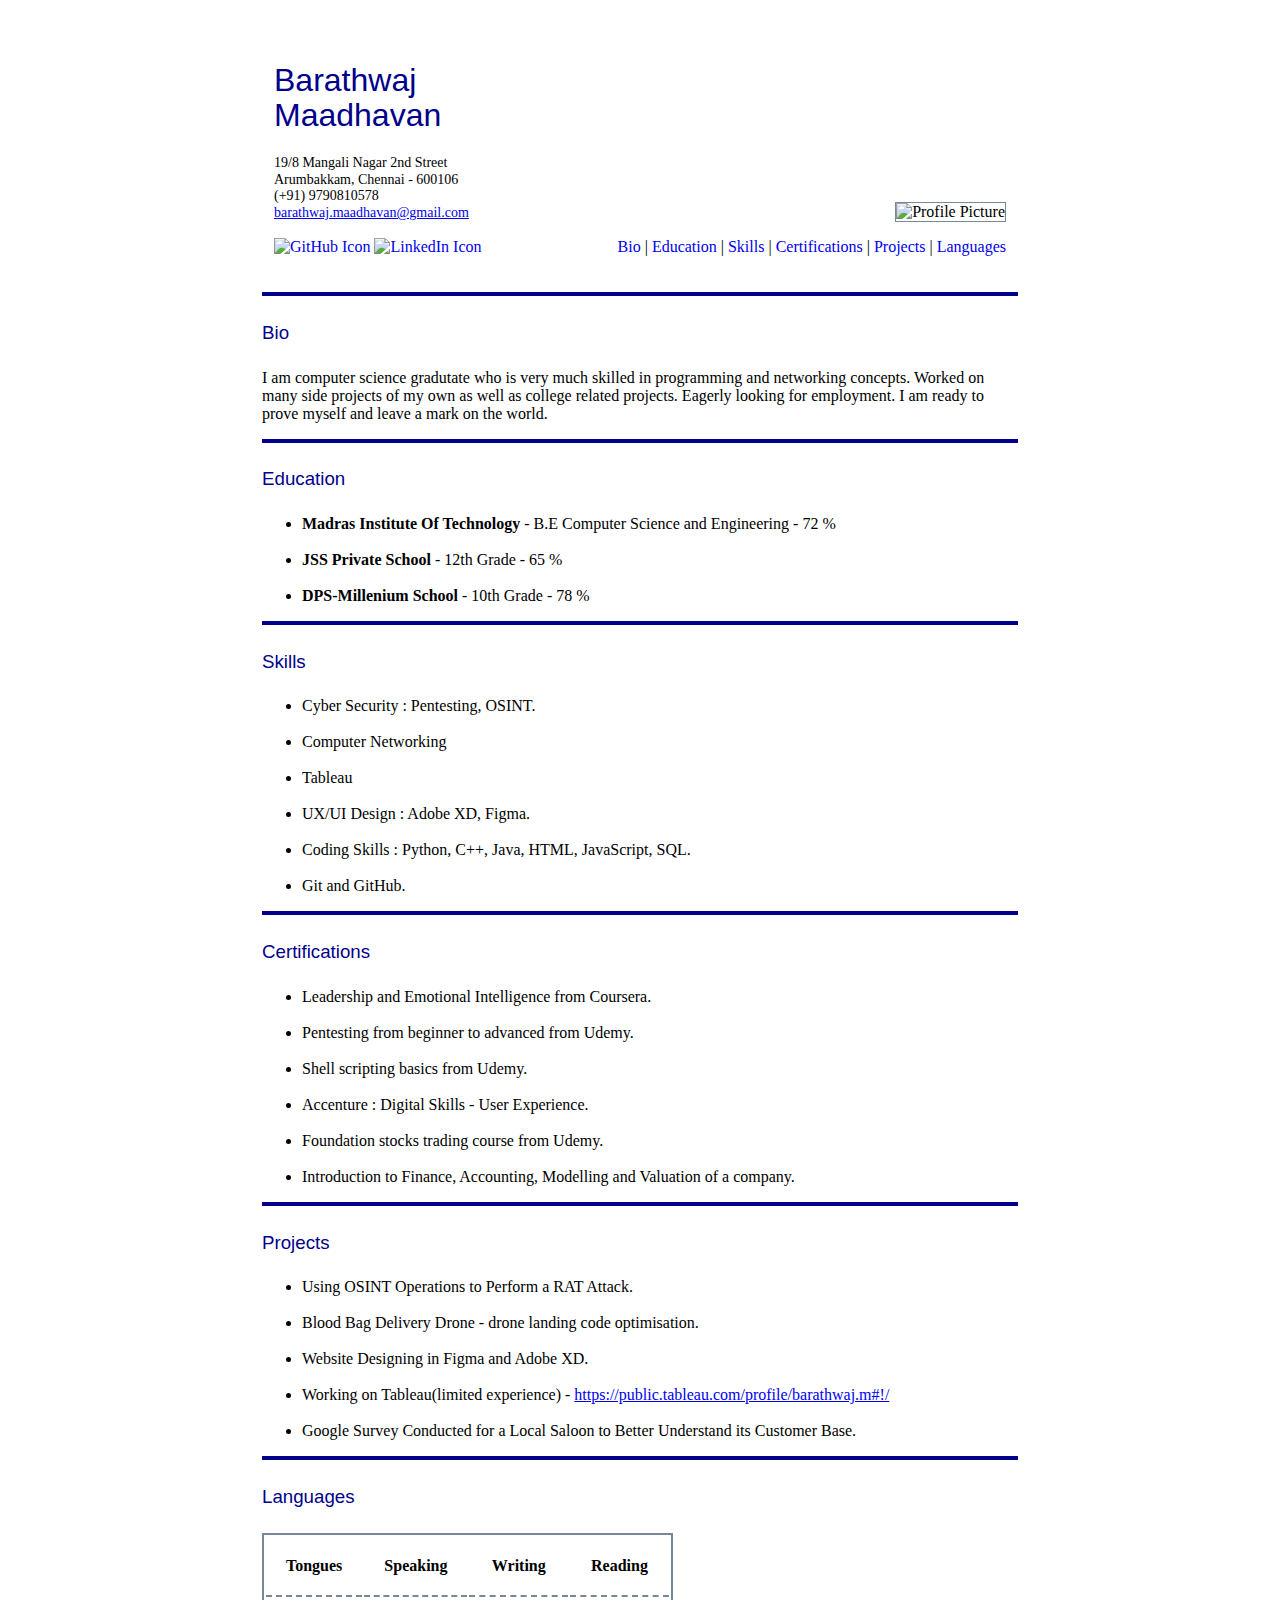
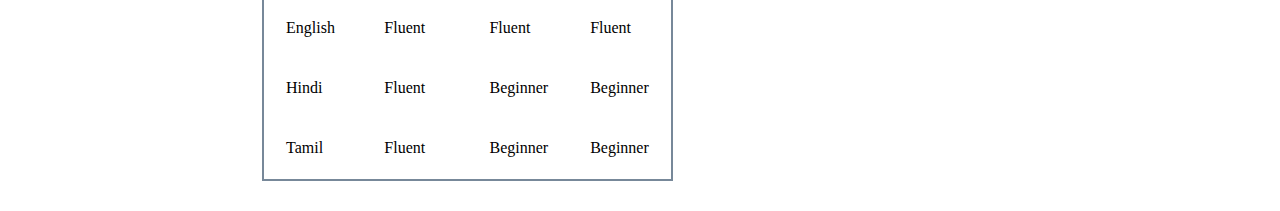
==== index.html @ 5ad3a9b0 "testing link for image" ====
<!DOCTYPE html>
<html lang="en">

<head>
  <meta charset="UTF-8" />
  <meta name="viewport" content="width=device-width, initial-scale=1.0" />
  <title>Resumé</title>
  <link rel="stylesheet" href="style.css">
  <link rel="shortcut icon" href="https://github.com/BossWaj/resume/blob/master/Images/favicon.ico" type="image/x-icon">
</head>

<body>
  <table width="800" border="0" align="center" cellpadding="20">
    <tbody>
      <tr>
        <td>
          <table width="100%" align="center" cellpadding="10" border="0">
            <tbody>
              <tr>
                <td width="35%" valign="top" align="left">
                  <h1>Barathwaj Maadhavan</h1>
                  <p id="address" style="font-size: 14px; line-height: 120%;">
                    19/8 Mangali Nagar 2nd Street
                    <br>
                    Arumbakkam, Chennai - 600106
                    <br>
                    (+91) 9790810578
                    <br>
                    <a id="email" href="mailto:barathwaj.maadhavan@gmail.com">barathwaj.maadhavan@gmail.com</a> 
                  </p>
                  <p id="icons">
                    <a href="https://github.com/BossWaj">
                      <img src="https://github.com/BossWaj/resume/blob/master/Images/GitHubIcon.png?raw=true" height="32px" alt="GitHub Icon">
                    </a>
                    <a href="https://www.linkedin.com/in/barathwaj-m/">
                      <img src="https://github.com/BossWaj/resume/blob/master/Images/LinkenInIcon.png" height="32px" alt="LinkedIn Icon">
                    </a>
                  </p>
                </td>
                <td width="65%" valign="bottom" align="right">
                  <img id="DP" src="https://github.com/BossWaj/resume/blob/master/Images/MugShot.JPG" height="180px" alt="Profile Picture">
                  <p>
                    <a href="index.html#bio">Bio</a>
                    |
                    <a href="index.html#education">Education</a>
                    |
                    <a href="index.html#skills">Skills</a>
                    |
                    <a href="index.html#certifications">Certifications</a>
                    |
                    <a href="index.html#projects">Projects</a>
                    |
                    <a href="index.html#languages">Languages</a>
                  </p>
                </td>
              </tr>
            </tbody>
          </table>
          <hr id="twolinegap">
          <h3 id="bio">Bio</h3>
          <p>
            I am computer science gradutate who is very much skilled in programming and networking concepts. Worked on many side projects of my own as well as college related projects.
            Eagerly looking for employment. I am ready to prove myself and leave a mark on the world.    
          </p>
          <hr id="twolinegap">
          <h3 id="education">Education</h3>
          <p></p>
          <ul>
            <li>
              <strong>Madras Institute Of Technology</strong> - B.E Computer Science
              and Engineering - 72 %
            </li>
            <br />
            <li><strong>JSS Private School</strong> - 12th Grade - 65 %</li>
            <br />
            <li><strong>DPS-Millenium School</strong> - 10th Grade - 78 %</li>
          </ul>
          <p></p>
          <hr id="twolinegap">
          <h3 id="skills">Skills</h3>
          <p></p>
          <ul>
            <li>Cyber Security : Pentesting, OSINT.</li>
            <br>
            <li>Computer Networking</li>
            <br>
            <li>Tableau</li>
            <br>
            <li>UX/UI Design : Adobe XD, Figma.</li>
            <br>
            <li>Coding Skills : Python, C++, Java, HTML, JavaScript, SQL.</li>
            <br>
            <li>Git and GitHub.</li>
          </ul>
          <p></p>
          <hr id="twolinegap">
          <h3 id="certifications">Certifications</h3>
          <ul>
            <li>Leadership and Emotional Intelligence from Coursera.</li>
            <br>
            <li>Pentesting from beginner to advanced from Udemy.</li>
            <br>
            <li>Shell scripting basics from Udemy.</li>
            <br>
            <li>Accenture : Digital Skills - User Experience.</li>
            <br>
            <li>Foundation stocks trading course from Udemy.</li>
            <br>
            <li>Introduction to Finance, Accounting, Modelling and Valuation of a company.</li>
          </ul>
          <p></p>
          <hr id="twolinegap">
          <h3 id="projects">Projects</h3>
          <ul>
            <li>Using OSINT Operations to Perform a RAT Attack.</li>
            <br>
            <li>Blood Bag Delivery Drone - drone landing code optimisation.</li>
            <br>
            <li>Website Designing in Figma and Adobe XD.</li>
            <br>
            <li>Working on Tableau(limited experience) - <a id="tableau"
                href="https://public.tableau.com/profile/barathwaj.m#!/">https://public.tableau.com/profile/barathwaj.m#!/</a>
            </li>
            <br>
            <li>Google Survey Conducted for a Local Saloon to Better Understand its
              Customer Base.</li>
          </ul>
          <p></p>
          <hr id="twolinegap">
          <h3 id="languages">Languages</h3>
          <table id="langtable" cellpadding=20>
            <thead>
              <tr>
                <th>Tongues</th>
                <th>Speaking</th>
                <th>Writing</th>
                <th>Reading</th>
              </tr>
            </thead>
            <tbody>
              <tr>
                <td>English</td>
                <td>Fluent</td>
                <td>Fluent</td>
                <td>Fluent</td>
              </tr>
              <tr>
                <td>Hindi</td>
                <td>Fluent</td>
                <td>Beginner</td>
                <td>Beginner</td>
              </tr>
              <tr>
                <td>Tamil</td>
                <td>Fluent</td>
                <td>Beginner</td>
                <td>Beginner</td>
              </tr>
            </tbody>
          </table>
        </td>
      </tr>
    </tbody>
  </table>
</body>
</html>  
  
  
  
  
  
  
  
  
  
  
  
  
  <!--<h1 style="color: lightcoral;">Barathwaj Maadhavan</h1>
  <div class="Address" style="line-height: 0.2;">
    <p>19/8 Mangali Nagar 2nd Street</p>
    <p>Arumbakkam, Chennai - 106</p>
    <p style="color: lightcoral;">(+91) 9790810578</p>
    <a class="one" href="mailto:barathwaj.maadhavan@gmail.com">barathwaj.maadhavan@gmail.com</a>
  </div><br>
  <hr>
  <h2>Bio</h2>
  <p>
    I am computer science gradutate who is very much skilled in programming
    and networking concepts.
  </p>
  <p>Completed many side projects to enhance my knowledge.</p>
  <p>
    <em><strong>currently looking for a job.</strong></em>
  </p>
  <hr />
  <h2>Education</h2>
  <ul>
    <li>
      <strong>Madras Institute Of Technology</strong> - B.E Computer Science
      and Engineering
    </li>
    <br />
    <li><strong>JSS Private School</strong> - 12th Grade</li>
    <br />
    <li><strong>DPS-Millenium School</strong> - 10th Grade</li>
  </ul>
  <hr />
  <h2>Skills</h2>
  <ul>
    <li>Cyber Security : Pentesting, OSINT.</li>
    <br>
    <li>Computer Networking</li>
    <br>
    <li>Tableau</li>
    <br>
    <li>UX/UI Design : Adobe XD, Figma.</li>
    <br>
    <li>Coding Skills : Python, C++, Java, HTML, JavaScript, SQL.</li>
    <br>
    <li>Git and GitHub.</li>
  </ul>
  <hr>
  <h2>Certifications</h2>
  <ul>
    <li>Leadership and Emotional Intelligence from Coursera.</li>
    <br>
    <li>Pentesting from beginner to advanced from Udemy.</li>
    <br>
    <li>Shell scripting basics from Udemy.</li>
    <br>
    <li>Accenture : Digital Skills - User Experience.</li>
    <br>
    <li>Foundation stocks trading course from Udemy.</li>
    <br>
    <li>Introduction to Finance, Accounting, Modelling and Valuation of a company.</li>
  </ul>
  <hr>
  <h2>Projects</h2>
  <ul>
    <li>Using OSINT Operations to Perform a RAT Attack.</li>
    <br>
    <li>Blood Bag Delivery Drone - drone landing code optimisation.</li>
    <br>
    <li>Website Designing in Figma and Adobe XD.</li>
    <br>
    <li>Working on Tableau(limited experience) - <a
        href="https://public.tableau.com/profile/barathwaj.m#!/">https://public.tableau.com/profile/barathwaj.m#!/</a>
    </li>
    <br>
    <li>Google Survey Conducted for a Local Saloon to Better Understand its
      Customer Base.</li>
  </ul>
  <hr>
  <h2>Languages</h2>
  <table style="border: 2px dashed black;" cellpadding="20">
    <thead>
      <tr>
        <th>Languages</th>
        <th>Speaking</th>
        <th>Writing</th>
        <th>Reading</th>
      </tr>
    </thead>
    <tbody>
      <tr>
        <td>English</td>
        <td>Fluent</td>
        <td>Fluent</td>
        <td>Fluent</td>
      </tr>
      <tr>
        <td>Hindi</td>
        <td>Fluent</td>
        <td>Beginner</td>
        <td>Beginner</td>
      </tr>
      <tr>
        <td>Tamil</td>
        <td>Fluent</td>
        <td>Beginner</td>
        <td>Beginner</td>
      </tr>
    </tbody>
  </table>
  <hr>
  <h2>Personal Details</h2>
  <ul>
    <li>Name: Barathwaj Maadhavan</li><br>
    <li>Age: 22</li><br>
    <li>Gender: Male</li><br>
    <li>Date Of Birth: 16/01/1999</li><br>
    <li>Nationality: Indian</li><br>
    <li>Country Of Residence: India</li><br>
    <li>State: Tamil Nadu</li><br>
  </ul>
</body>

</html>-->
---- style.css ----
h1{
    color: darkblue;
    font-weight: normal; 
    font-family: 'Segoe UI', Tahoma, Geneva, Verdana, sans-serif; 
    line-height: 35px;
}

h3{
    color: darkblue;
    font-weight: normal; 
    font-family: 'Segoe UI', Tahoma, Geneva, Verdana, sans-serif; 
    line-height: 35px;
}

a{
    text-decoration: none;
}

#DP{
    border: 1px solid lightslategray;
}

#email, #tableau{
    text-decoration: underline;
}

#twolinegap{
    border: 2px solid darkblue;
}

#langtable{
    border: 2px solid lightslategray;
}

th{
    border-bottom: 2px dashed lightslategray;
}
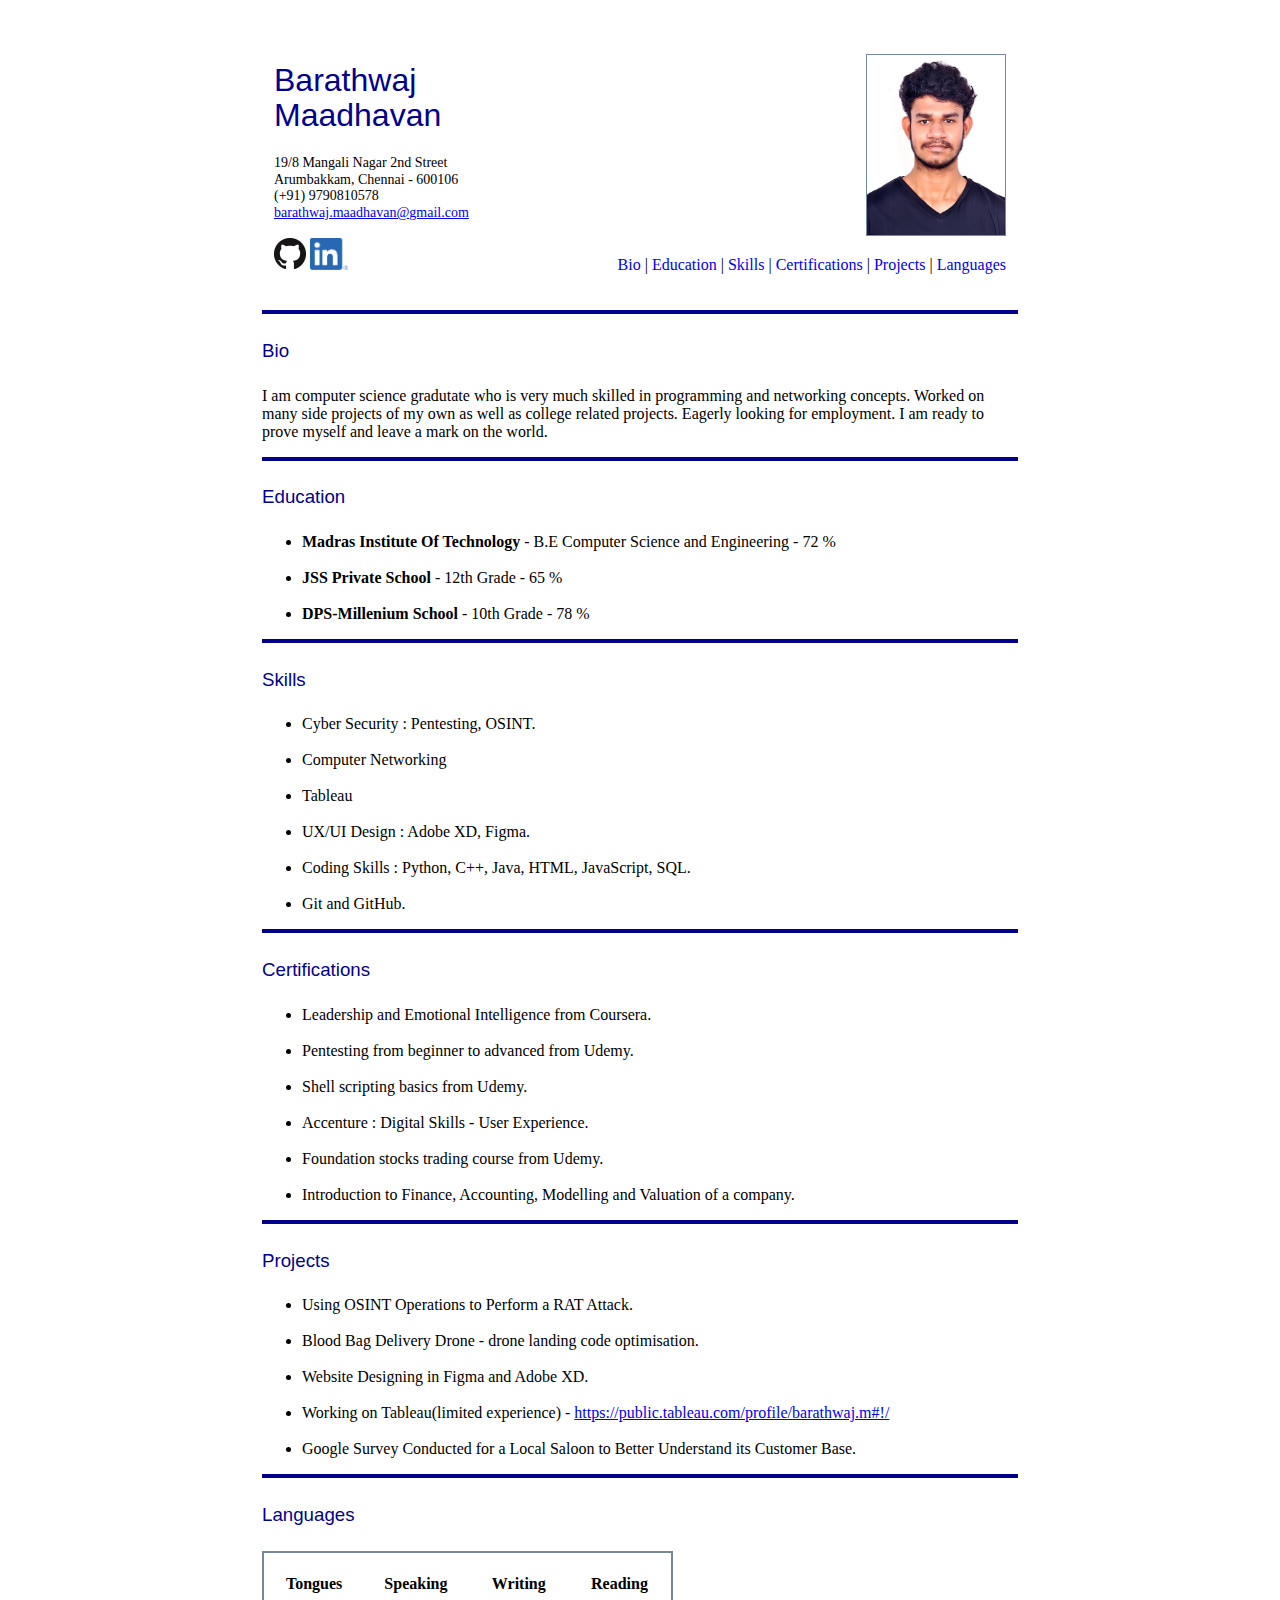
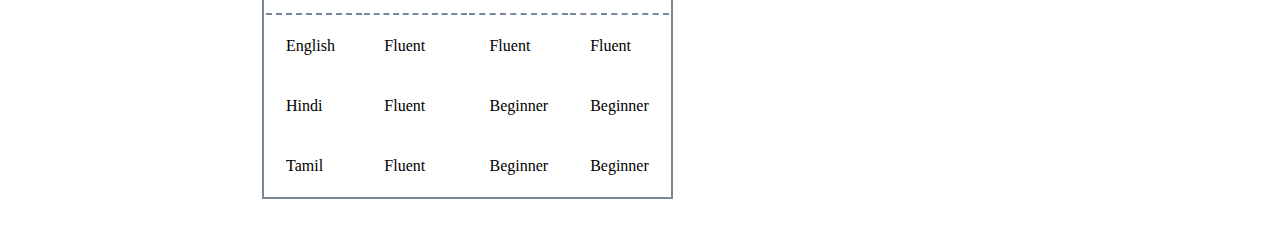
==== commit 83bad26c: "removed extra comments" ====
--- a/index.html
+++ b/index.html
@@ -6,7 +6,7 @@
   <meta name="viewport" content="width=device-width, initial-scale=1.0" />
   <title>Resumé</title>
   <link rel="stylesheet" href="style.css">
-  <link rel="shortcut icon" href="https://github.com/BossWaj/resume/blob/master/Images/favicon.ico" type="image/x-icon">
+  <link rel="shortcut icon" href="/Images/favicon.ico" type="image/x-icon">
 </head>
 
 <body>
@@ -30,15 +30,15 @@
                   </p>
                   <p id="icons">
                     <a href="https://github.com/BossWaj">
-                      <img src="https://github.com/BossWaj/resume/blob/master/Images/GitHubIcon.png?raw=true" height="32px" alt="GitHub Icon">
+                      <img src="/Images/GitHubIcon.png" height="32px" alt="GitHub Icon">
                     </a>
                     <a href="https://www.linkedin.com/in/barathwaj-m/">
-                      <img src="https://github.com/BossWaj/resume/blob/master/Images/LinkenInIcon.png" height="32px" alt="LinkedIn Icon">
+                      <img src="/Images/LinkenInIcon.png" height="32px" alt="LinkedIn Icon">
                     </a>
                   </p>
                 </td>
                 <td width="65%" valign="bottom" align="right">
-                  <img id="DP" src="https://github.com/BossWaj/resume/blob/master/Images/MugShot.JPG" height="180px" alt="Profile Picture">
+                  <img id="DP" src="/Images/MugShot.JPG" height="180px" alt="Profile Picture">
                   <p>
                     <a href="index.html#bio">Bio</a>
                     |
@@ -163,137 +163,4 @@
     </tbody>
   </table>
 </body>
-</html>  
-  
-  
-  
-  
-  
-  
-  
-  
-  
-  
-  
-  
-  <!--<h1 style="color: lightcoral;">Barathwaj Maadhavan</h1>
-  <div class="Address" style="line-height: 0.2;">
-    <p>19/8 Mangali Nagar 2nd Street</p>
-    <p>Arumbakkam, Chennai - 106</p>
-    <p style="color: lightcoral;">(+91) 9790810578</p>
-    <a class="one" href="mailto:barathwaj.maadhavan@gmail.com">barathwaj.maadhavan@gmail.com</a>
-  </div><br>
-  <hr>
-  <h2>Bio</h2>
-  <p>
-    I am computer science gradutate who is very much skilled in programming
-    and networking concepts.
-  </p>
-  <p>Completed many side projects to enhance my knowledge.</p>
-  <p>
-    <em><strong>currently looking for a job.</strong></em>
-  </p>
-  <hr />
-  <h2>Education</h2>
-  <ul>
-    <li>
-      <strong>Madras Institute Of Technology</strong> - B.E Computer Science
-      and Engineering
-    </li>
-    <br />
-    <li><strong>JSS Private School</strong> - 12th Grade</li>
-    <br />
-    <li><strong>DPS-Millenium School</strong> - 10th Grade</li>
-  </ul>
-  <hr />
-  <h2>Skills</h2>
-  <ul>
-    <li>Cyber Security : Pentesting, OSINT.</li>
-    <br>
-    <li>Computer Networking</li>
-    <br>
-    <li>Tableau</li>
-    <br>
-    <li>UX/UI Design : Adobe XD, Figma.</li>
-    <br>
-    <li>Coding Skills : Python, C++, Java, HTML, JavaScript, SQL.</li>
-    <br>
-    <li>Git and GitHub.</li>
-  </ul>
-  <hr>
-  <h2>Certifications</h2>
-  <ul>
-    <li>Leadership and Emotional Intelligence from Coursera.</li>
-    <br>
-    <li>Pentesting from beginner to advanced from Udemy.</li>
-    <br>
-    <li>Shell scripting basics from Udemy.</li>
-    <br>
-    <li>Accenture : Digital Skills - User Experience.</li>
-    <br>
-    <li>Foundation stocks trading course from Udemy.</li>
-    <br>
-    <li>Introduction to Finance, Accounting, Modelling and Valuation of a company.</li>
-  </ul>
-  <hr>
-  <h2>Projects</h2>
-  <ul>
-    <li>Using OSINT Operations to Perform a RAT Attack.</li>
-    <br>
-    <li>Blood Bag Delivery Drone - drone landing code optimisation.</li>
-    <br>
-    <li>Website Designing in Figma and Adobe XD.</li>
-    <br>
-    <li>Working on Tableau(limited experience) - <a
-        href="https://public.tableau.com/profile/barathwaj.m#!/">https://public.tableau.com/profile/barathwaj.m#!/</a>
-    </li>
-    <br>
-    <li>Google Survey Conducted for a Local Saloon to Better Understand its
-      Customer Base.</li>
-  </ul>
-  <hr>
-  <h2>Languages</h2>
-  <table style="border: 2px dashed black;" cellpadding="20">
-    <thead>
-      <tr>
-        <th>Languages</th>
-        <th>Speaking</th>
-        <th>Writing</th>
-        <th>Reading</th>
-      </tr>
-    </thead>
-    <tbody>
-      <tr>
-        <td>English</td>
-        <td>Fluent</td>
-        <td>Fluent</td>
-        <td>Fluent</td>
-      </tr>
-      <tr>
-        <td>Hindi</td>
-        <td>Fluent</td>
-        <td>Beginner</td>
-        <td>Beginner</td>
-      </tr>
-      <tr>
-        <td>Tamil</td>
-        <td>Fluent</td>
-        <td>Beginner</td>
-        <td>Beginner</td>
-      </tr>
-    </tbody>
-  </table>
-  <hr>
-  <h2>Personal Details</h2>
-  <ul>
-    <li>Name: Barathwaj Maadhavan</li><br>
-    <li>Age: 22</li><br>
-    <li>Gender: Male</li><br>
-    <li>Date Of Birth: 16/01/1999</li><br>
-    <li>Nationality: Indian</li><br>
-    <li>Country Of Residence: India</li><br>
-    <li>State: Tamil Nadu</li><br>
-  </ul>
-</body>
-
-</html>-->
+</html>    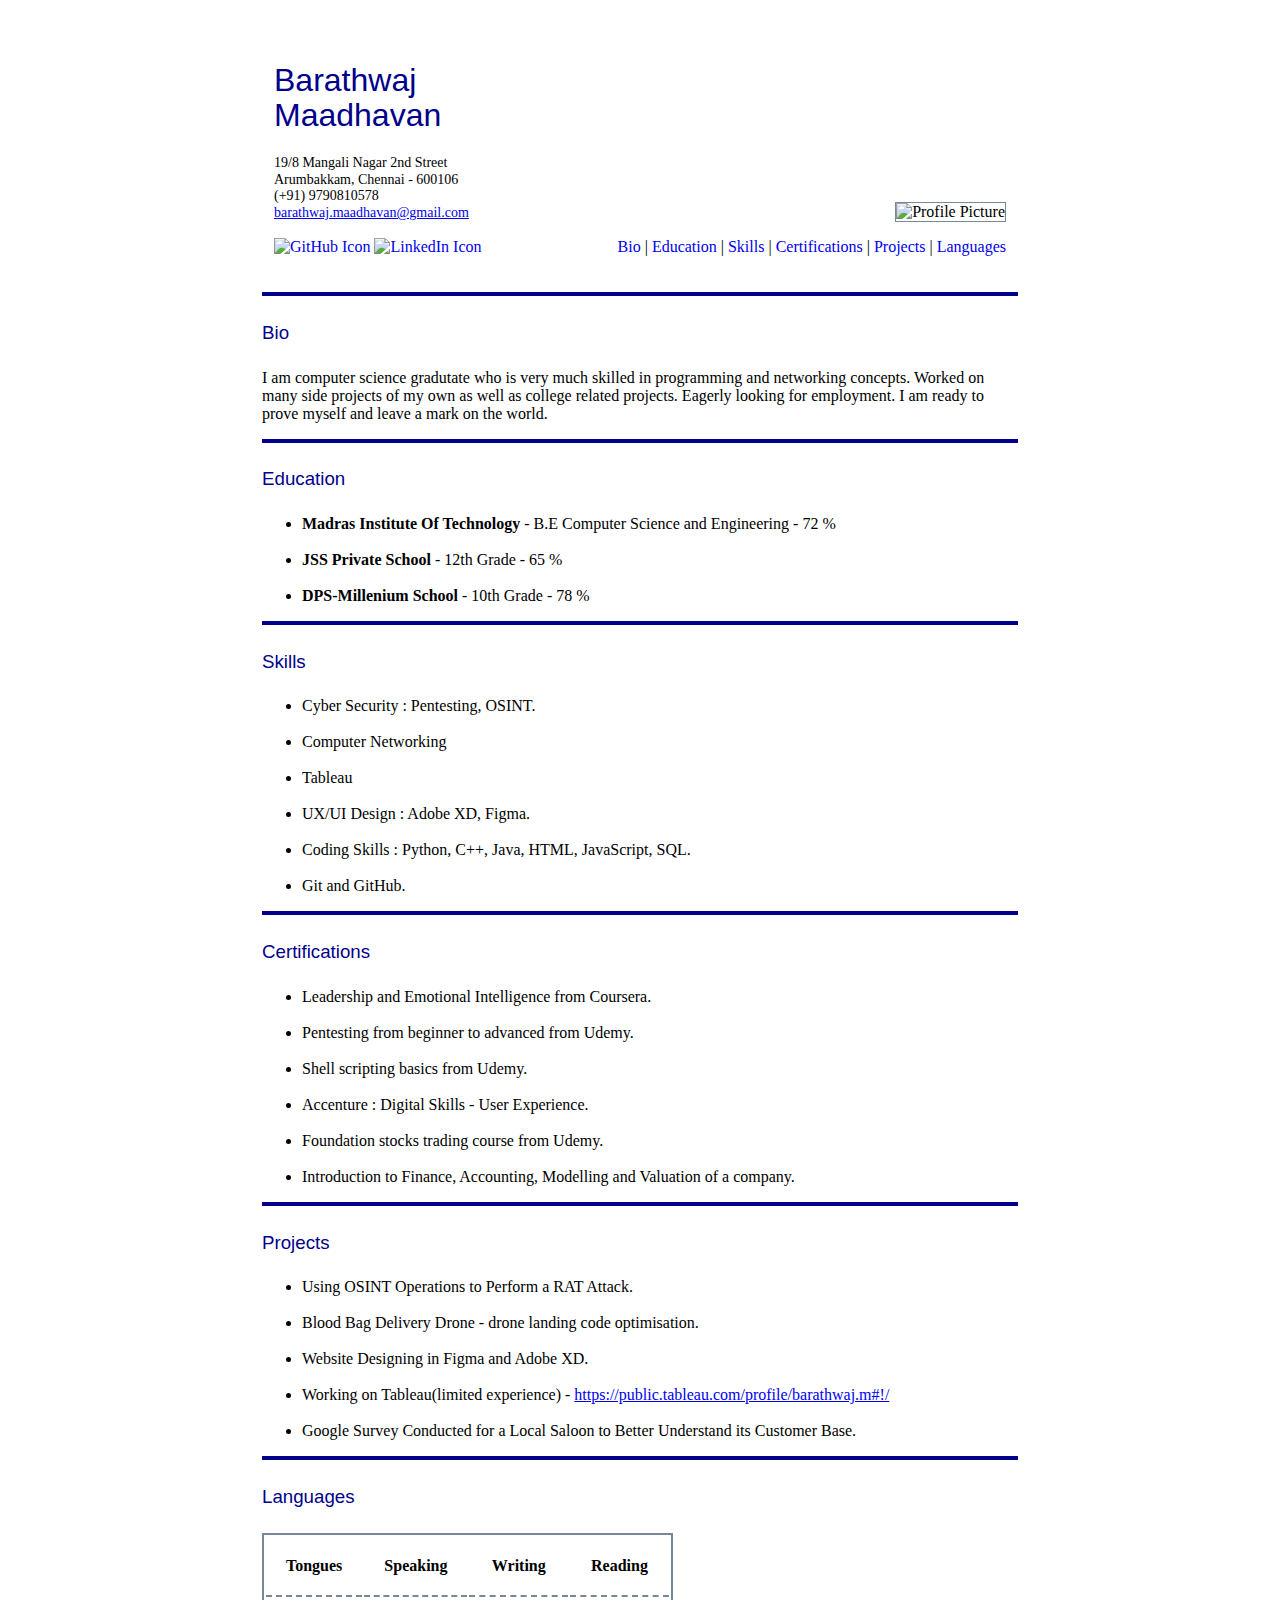
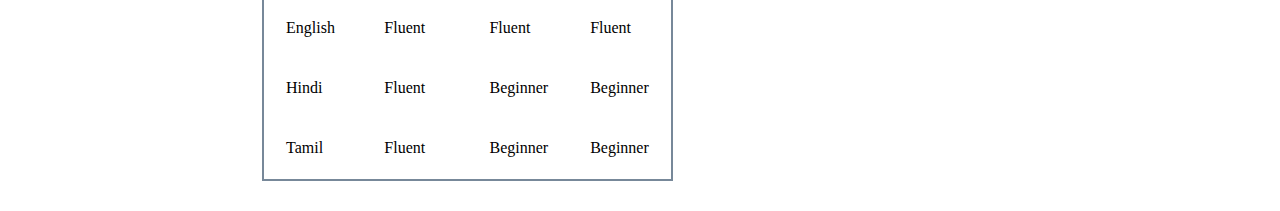
==== commit bd0b19d0: "reverting back to <b677524d88c7f0f181f8fe7a71c10bad93dc0fe5>" ====
--- a/index.html
+++ b/index.html
@@ -6,7 +6,7 @@
   <meta name="viewport" content="width=device-width, initial-scale=1.0" />
   <title>Resumé</title>
   <link rel="stylesheet" href="style.css">
-  <link rel="shortcut icon" href="/Images/favicon.ico" type="image/x-icon">
+  <link rel="shortcut icon" href="https://github.com/BossWaj/resume/blob/master/Images/favicon.ico?raw=true" type="image/x-icon">
 </head>
 
 <body>
@@ -30,15 +30,15 @@
                   </p>
                   <p id="icons">
                     <a href="https://github.com/BossWaj">
-                      <img src="/Images/GitHubIcon.png" height="32px" alt="GitHub Icon">
+                      <img src="https://github.com/BossWaj/resume/blob/master/Images/GitHubIcon.png?raw=true" height="32px" alt="GitHub Icon">
                     </a>
                     <a href="https://www.linkedin.com/in/barathwaj-m/">
-                      <img src="/Images/LinkenInIcon.png" height="32px" alt="LinkedIn Icon">
+                      <img src="https://github.com/BossWaj/resume/blob/master/Images/LinkenInIcon.png?raw=true" height="32px" alt="LinkedIn Icon">
                     </a>
                   </p>
                 </td>
                 <td width="65%" valign="bottom" align="right">
-                  <img id="DP" src="/Images/MugShot.JPG" height="180px" alt="Profile Picture">
+                  <img id="DP" src="https://github.com/BossWaj/resume/blob/master/Images/MugShot.JPG?raw=true" height="180px" alt="Profile Picture">
                   <p>
                     <a href="index.html#bio">Bio</a>
                     |
@@ -163,4 +163,137 @@
     </tbody>
   </table>
 </body>
-</html>    +</html>  
+  
+  
+  
+  
+  
+  
+  
+  
+  
+  
+  
+  
+  <!--<h1 style="color: lightcoral;">Barathwaj Maadhavan</h1>
+  <div class="Address" style="line-height: 0.2;">
+    <p>19/8 Mangali Nagar 2nd Street</p>
+    <p>Arumbakkam, Chennai - 106</p>
+    <p style="color: lightcoral;">(+91) 9790810578</p>
+    <a class="one" href="mailto:barathwaj.maadhavan@gmail.com">barathwaj.maadhavan@gmail.com</a>
+  </div><br>
+  <hr>
+  <h2>Bio</h2>
+  <p>
+    I am computer science gradutate who is very much skilled in programming
+    and networking concepts.
+  </p>
+  <p>Completed many side projects to enhance my knowledge.</p>
+  <p>
+    <em><strong>currently looking for a job.</strong></em>
+  </p>
+  <hr />
+  <h2>Education</h2>
+  <ul>
+    <li>
+      <strong>Madras Institute Of Technology</strong> - B.E Computer Science
+      and Engineering
+    </li>
+    <br />
+    <li><strong>JSS Private School</strong> - 12th Grade</li>
+    <br />
+    <li><strong>DPS-Millenium School</strong> - 10th Grade</li>
+  </ul>
+  <hr />
+  <h2>Skills</h2>
+  <ul>
+    <li>Cyber Security : Pentesting, OSINT.</li>
+    <br>
+    <li>Computer Networking</li>
+    <br>
+    <li>Tableau</li>
+    <br>
+    <li>UX/UI Design : Adobe XD, Figma.</li>
+    <br>
+    <li>Coding Skills : Python, C++, Java, HTML, JavaScript, SQL.</li>
+    <br>
+    <li>Git and GitHub.</li>
+  </ul>
+  <hr>
+  <h2>Certifications</h2>
+  <ul>
+    <li>Leadership and Emotional Intelligence from Coursera.</li>
+    <br>
+    <li>Pentesting from beginner to advanced from Udemy.</li>
+    <br>
+    <li>Shell scripting basics from Udemy.</li>
+    <br>
+    <li>Accenture : Digital Skills - User Experience.</li>
+    <br>
+    <li>Foundation stocks trading course from Udemy.</li>
+    <br>
+    <li>Introduction to Finance, Accounting, Modelling and Valuation of a company.</li>
+  </ul>
+  <hr>
+  <h2>Projects</h2>
+  <ul>
+    <li>Using OSINT Operations to Perform a RAT Attack.</li>
+    <br>
+    <li>Blood Bag Delivery Drone - drone landing code optimisation.</li>
+    <br>
+    <li>Website Designing in Figma and Adobe XD.</li>
+    <br>
+    <li>Working on Tableau(limited experience) - <a
+        href="https://public.tableau.com/profile/barathwaj.m#!/">https://public.tableau.com/profile/barathwaj.m#!/</a>
+    </li>
+    <br>
+    <li>Google Survey Conducted for a Local Saloon to Better Understand its
+      Customer Base.</li>
+  </ul>
+  <hr>
+  <h2>Languages</h2>
+  <table style="border: 2px dashed black;" cellpadding="20">
+    <thead>
+      <tr>
+        <th>Languages</th>
+        <th>Speaking</th>
+        <th>Writing</th>
+        <th>Reading</th>
+      </tr>
+    </thead>
+    <tbody>
+      <tr>
+        <td>English</td>
+        <td>Fluent</td>
+        <td>Fluent</td>
+        <td>Fluent</td>
+      </tr>
+      <tr>
+        <td>Hindi</td>
+        <td>Fluent</td>
+        <td>Beginner</td>
+        <td>Beginner</td>
+      </tr>
+      <tr>
+        <td>Tamil</td>
+        <td>Fluent</td>
+        <td>Beginner</td>
+        <td>Beginner</td>
+      </tr>
+    </tbody>
+  </table>
+  <hr>
+  <h2>Personal Details</h2>
+  <ul>
+    <li>Name: Barathwaj Maadhavan</li><br>
+    <li>Age: 22</li><br>
+    <li>Gender: Male</li><br>
+    <li>Date Of Birth: 16/01/1999</li><br>
+    <li>Nationality: Indian</li><br>
+    <li>Country Of Residence: India</li><br>
+    <li>State: Tamil Nadu</li><br>
+  </ul>
+</body>
+
+</html>-->
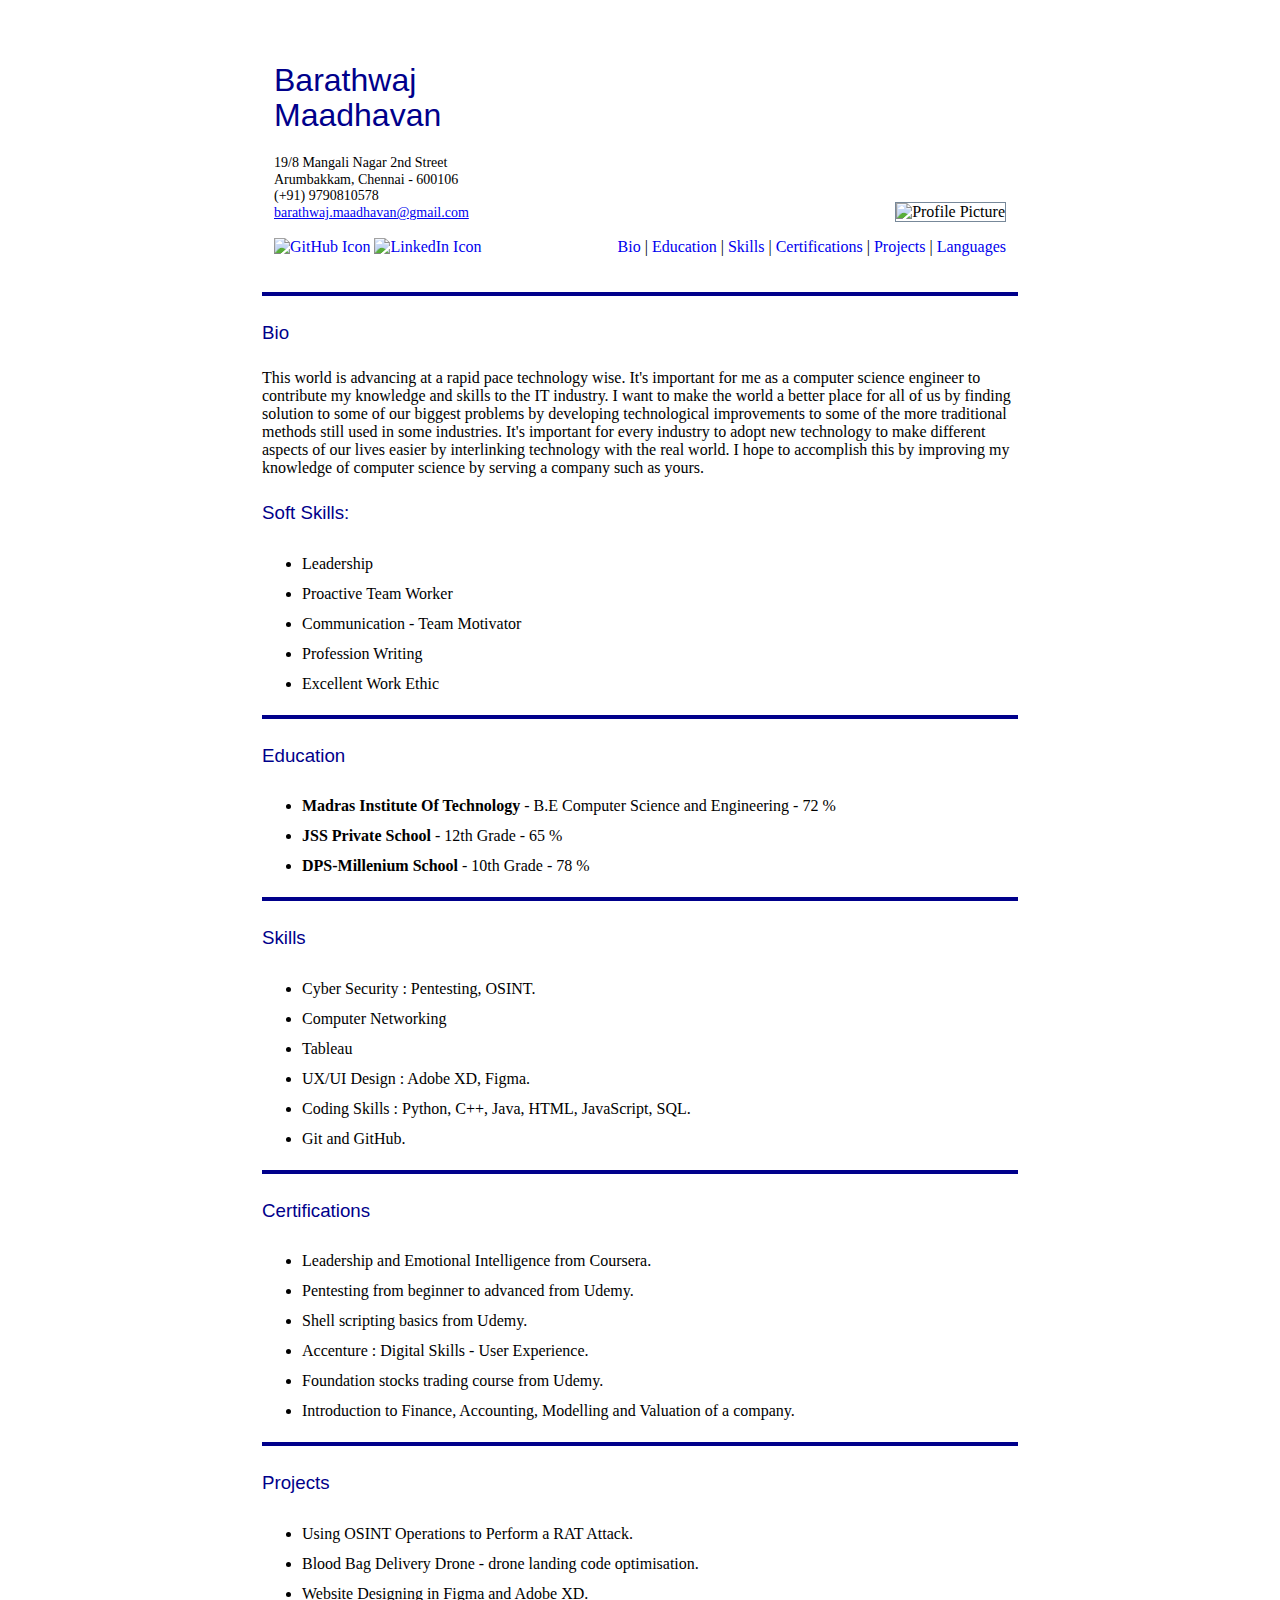
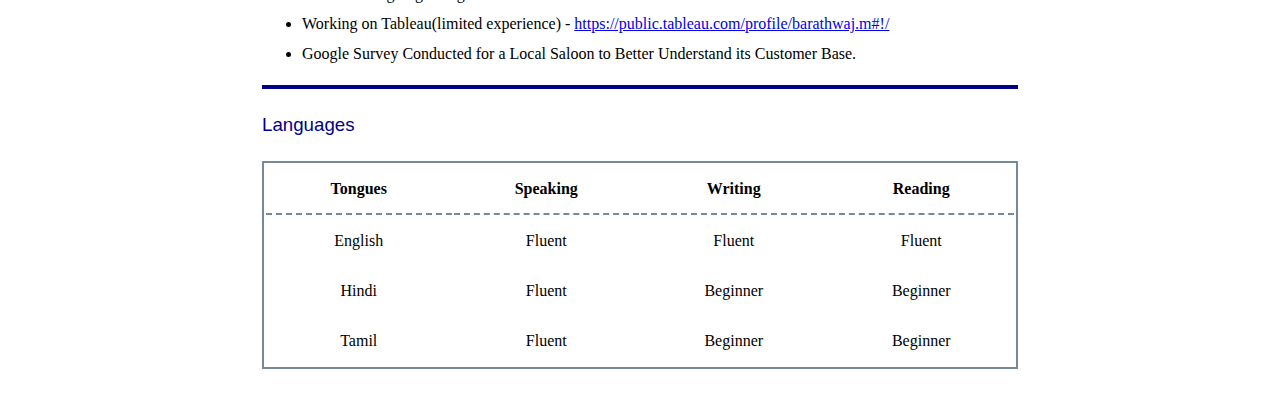
==== commit 4507b0ee: "final resume version - updated bio, css and favicon" ====
--- a/index.html
+++ b/index.html
@@ -3,10 +3,13 @@
 
 <head>
   <meta charset="UTF-8" />
-  <meta name="viewport" content="width=device-width, initial-scale=1.0" />
+  <meta name="viewport" content="width=device-width, initial-scale=1.0, maximum-scale=1, user-scalable=no">
+  <meta http-equiv="X-UA-Compatible" content="IE-Edge,chrome=1">
+  <meta name="HandheldFriendly" content="true">
   <title>Resumé</title>
   <link rel="stylesheet" href="style.css">
-  <link rel="shortcut icon" href="https://github.com/BossWaj/resume/blob/master/Images/favicon.ico?raw=true" type="image/x-icon">
+  <link rel="shortcut icon" href="https://github.com/BossWaj/resume/blob/master/Images/favicon.ico?raw=true"
+    type="image/x-icon">
 </head>
 
 <body>
@@ -26,19 +29,22 @@
                     <br>
                     (+91) 9790810578
                     <br>
-                    <a id="email" href="mailto:barathwaj.maadhavan@gmail.com">barathwaj.maadhavan@gmail.com</a> 
+                    <a id="email" href="mailto:barathwaj.maadhavan@gmail.com">barathwaj.maadhavan@gmail.com</a>
                   </p>
                   <p id="icons">
                     <a href="https://github.com/BossWaj">
-                      <img src="https://github.com/BossWaj/resume/blob/master/Images/GitHubIcon.png?raw=true" height="32px" alt="GitHub Icon">
+                      <img src="https://github.com/BossWaj/resume/blob/master/Images/GitHubIcon.png?raw=true"
+                        height="32px" alt="GitHub Icon">
                     </a>
                     <a href="https://www.linkedin.com/in/barathwaj-m/">
-                      <img src="https://github.com/BossWaj/resume/blob/master/Images/LinkenInIcon.png?raw=true" height="32px" alt="LinkedIn Icon">
+                      <img src="https://github.com/BossWaj/resume/blob/master/Images/LinkenInIcon.png?raw=true"
+                        height="32px" alt="LinkedIn Icon">
                     </a>
                   </p>
                 </td>
                 <td width="65%" valign="bottom" align="right">
-                  <img id="DP" src="https://github.com/BossWaj/resume/blob/master/Images/MugShot.JPG?raw=true" height="180px" alt="Profile Picture">
+                  <img id="DP" src="https://github.com/BossWaj/resume/blob/master/Images/MugShot.JPG?raw=true"
+                    height="180px" alt="Profile Picture">
                   <p>
                     <a href="index.html#bio">Bio</a>
                     |
@@ -58,9 +64,25 @@
           </table>
           <hr id="twolinegap">
           <h3 id="bio">Bio</h3>
-          <p>
-            I am computer science gradutate who is very much skilled in programming and networking concepts. Worked on many side projects of my own as well as college related projects.
-            Eagerly looking for employment. I am ready to prove myself and leave a mark on the world.    
+          <p id="biotext">
+            This world is advancing at a rapid pace technology wise. It's important for me as a computer science
+            engineer to contribute
+            my knowledge and skills to the IT industry. I want to make the world a better place for all of us by finding
+            solution to some of our
+            biggest problems by developing technological improvements to some of the more traditional methods still used
+            in some industries.
+            It's important for every industry to adopt new technology to make different aspects of our lives easier by
+            interlinking technology with the real world.
+            I hope to accomplish this by improving my knowledge of computer science by serving a company such as yours.
+
+            <h3>Soft Skills:</h3>
+            <ul>
+              <li>Leadership</li>
+              <li>Proactive Team Worker</li>
+              <li>Communication - Team Motivator</li>
+              <li>Profession Writing</li>
+              <li>Excellent Work Ethic</li>
+            </ul>
           </p>
           <hr id="twolinegap">
           <h3 id="education">Education</h3>
@@ -70,9 +92,7 @@
               <strong>Madras Institute Of Technology</strong> - B.E Computer Science
               and Engineering - 72 %
             </li>
-            <br />
             <li><strong>JSS Private School</strong> - 12th Grade - 65 %</li>
-            <br />
             <li><strong>DPS-Millenium School</strong> - 10th Grade - 78 %</li>
           </ul>
           <p></p>
@@ -81,15 +101,10 @@
           <p></p>
           <ul>
             <li>Cyber Security : Pentesting, OSINT.</li>
-            <br>
             <li>Computer Networking</li>
-            <br>
             <li>Tableau</li>
-            <br>
             <li>UX/UI Design : Adobe XD, Figma.</li>
-            <br>
             <li>Coding Skills : Python, C++, Java, HTML, JavaScript, SQL.</li>
-            <br>
             <li>Git and GitHub.</li>
           </ul>
           <p></p>
@@ -97,15 +112,10 @@
           <h3 id="certifications">Certifications</h3>
           <ul>
             <li>Leadership and Emotional Intelligence from Coursera.</li>
-            <br>
             <li>Pentesting from beginner to advanced from Udemy.</li>
-            <br>
             <li>Shell scripting basics from Udemy.</li>
-            <br>
             <li>Accenture : Digital Skills - User Experience.</li>
-            <br>
             <li>Foundation stocks trading course from Udemy.</li>
-            <br>
             <li>Introduction to Finance, Accounting, Modelling and Valuation of a company.</li>
           </ul>
           <p></p>
@@ -113,22 +123,18 @@
           <h3 id="projects">Projects</h3>
           <ul>
             <li>Using OSINT Operations to Perform a RAT Attack.</li>
-            <br>
             <li>Blood Bag Delivery Drone - drone landing code optimisation.</li>
-            <br>
             <li>Website Designing in Figma and Adobe XD.</li>
-            <br>
             <li>Working on Tableau(limited experience) - <a id="tableau"
                 href="https://public.tableau.com/profile/barathwaj.m#!/">https://public.tableau.com/profile/barathwaj.m#!/</a>
             </li>
-            <br>
             <li>Google Survey Conducted for a Local Saloon to Better Understand its
               Customer Base.</li>
           </ul>
           <p></p>
           <hr id="twolinegap">
           <h3 id="languages">Languages</h3>
-          <table id="langtable" cellpadding=20>
+          <table id="langtable" cellpadding=15>
             <thead>
               <tr>
                 <th>Tongues</th>
@@ -139,22 +145,22 @@
             </thead>
             <tbody>
               <tr>
-                <td>English</td>
-                <td>Fluent</td>
-                <td>Fluent</td>
-                <td>Fluent</td>
+                <td class="tdd">English</td>
+                <td class="tdd">Fluent</td>
+                <td class="tdd">Fluent</td>
+                <td class="tdd">Fluent</td>
               </tr>
               <tr>
-                <td>Hindi</td>
-                <td>Fluent</td>
-                <td>Beginner</td>
-                <td>Beginner</td>
+                <td class="tdd">Hindi</td>
+                <td class="tdd">Fluent</td>
+                <td class="tdd">Beginner</td>
+                <td class="tdd">Beginner</td>
               </tr>
               <tr>
-                <td>Tamil</td>
-                <td>Fluent</td>
-                <td>Beginner</td>
-                <td>Beginner</td>
+                <td class="tdd">Tamil</td>
+                <td class="tdd">Fluent</td>
+                <td class="tdd">Beginner</td>
+                <td class="tdd">Beginner</td>
               </tr>
             </tbody>
           </table>
@@ -163,137 +169,5 @@
     </tbody>
   </table>
 </body>
-</html>  
-  
-  
-  
-  
-  
-  
-  
-  
-  
-  
-  
-  
-  <!--<h1 style="color: lightcoral;">Barathwaj Maadhavan</h1>
-  <div class="Address" style="line-height: 0.2;">
-    <p>19/8 Mangali Nagar 2nd Street</p>
-    <p>Arumbakkam, Chennai - 106</p>
-    <p style="color: lightcoral;">(+91) 9790810578</p>
-    <a class="one" href="mailto:barathwaj.maadhavan@gmail.com">barathwaj.maadhavan@gmail.com</a>
-  </div><br>
-  <hr>
-  <h2>Bio</h2>
-  <p>
-    I am computer science gradutate who is very much skilled in programming
-    and networking concepts.
-  </p>
-  <p>Completed many side projects to enhance my knowledge.</p>
-  <p>
-    <em><strong>currently looking for a job.</strong></em>
-  </p>
-  <hr />
-  <h2>Education</h2>
-  <ul>
-    <li>
-      <strong>Madras Institute Of Technology</strong> - B.E Computer Science
-      and Engineering
-    </li>
-    <br />
-    <li><strong>JSS Private School</strong> - 12th Grade</li>
-    <br />
-    <li><strong>DPS-Millenium School</strong> - 10th Grade</li>
-  </ul>
-  <hr />
-  <h2>Skills</h2>
-  <ul>
-    <li>Cyber Security : Pentesting, OSINT.</li>
-    <br>
-    <li>Computer Networking</li>
-    <br>
-    <li>Tableau</li>
-    <br>
-    <li>UX/UI Design : Adobe XD, Figma.</li>
-    <br>
-    <li>Coding Skills : Python, C++, Java, HTML, JavaScript, SQL.</li>
-    <br>
-    <li>Git and GitHub.</li>
-  </ul>
-  <hr>
-  <h2>Certifications</h2>
-  <ul>
-    <li>Leadership and Emotional Intelligence from Coursera.</li>
-    <br>
-    <li>Pentesting from beginner to advanced from Udemy.</li>
-    <br>
-    <li>Shell scripting basics from Udemy.</li>
-    <br>
-    <li>Accenture : Digital Skills - User Experience.</li>
-    <br>
-    <li>Foundation stocks trading course from Udemy.</li>
-    <br>
-    <li>Introduction to Finance, Accounting, Modelling and Valuation of a company.</li>
-  </ul>
-  <hr>
-  <h2>Projects</h2>
-  <ul>
-    <li>Using OSINT Operations to Perform a RAT Attack.</li>
-    <br>
-    <li>Blood Bag Delivery Drone - drone landing code optimisation.</li>
-    <br>
-    <li>Website Designing in Figma and Adobe XD.</li>
-    <br>
-    <li>Working on Tableau(limited experience) - <a
-        href="https://public.tableau.com/profile/barathwaj.m#!/">https://public.tableau.com/profile/barathwaj.m#!/</a>
-    </li>
-    <br>
-    <li>Google Survey Conducted for a Local Saloon to Better Understand its
-      Customer Base.</li>
-  </ul>
-  <hr>
-  <h2>Languages</h2>
-  <table style="border: 2px dashed black;" cellpadding="20">
-    <thead>
-      <tr>
-        <th>Languages</th>
-        <th>Speaking</th>
-        <th>Writing</th>
-        <th>Reading</th>
-      </tr>
-    </thead>
-    <tbody>
-      <tr>
-        <td>English</td>
-        <td>Fluent</td>
-        <td>Fluent</td>
-        <td>Fluent</td>
-      </tr>
-      <tr>
-        <td>Hindi</td>
-        <td>Fluent</td>
-        <td>Beginner</td>
-        <td>Beginner</td>
-      </tr>
-      <tr>
-        <td>Tamil</td>
-        <td>Fluent</td>
-        <td>Beginner</td>
-        <td>Beginner</td>
-      </tr>
-    </tbody>
-  </table>
-  <hr>
-  <h2>Personal Details</h2>
-  <ul>
-    <li>Name: Barathwaj Maadhavan</li><br>
-    <li>Age: 22</li><br>
-    <li>Gender: Male</li><br>
-    <li>Date Of Birth: 16/01/1999</li><br>
-    <li>Nationality: Indian</li><br>
-    <li>Country Of Residence: India</li><br>
-    <li>State: Tamil Nadu</li><br>
-  </ul>
-</body>
 
-</html>-->
+</html>--- a/style.css
+++ b/style.css
@@ -1,37 +1,49 @@
-h1{
+h1 {
     color: darkblue;
-    font-weight: normal; 
-    font-family: 'Segoe UI', Tahoma, Geneva, Verdana, sans-serif; 
+    font-weight: normal;
+    font-family: 'Segoe UI', Tahoma, Geneva, Verdana, sans-serif;
     line-height: 35px;
 }
 
-h3{
+h3 {
     color: darkblue;
-    font-weight: normal; 
-    font-family: 'Segoe UI', Tahoma, Geneva, Verdana, sans-serif; 
+    font-weight: normal;
+    font-family: 'Segoe UI', Tahoma, Geneva, Verdana, sans-serif;
     line-height: 35px;
 }
 
-a{
+a {
     text-decoration: none;
 }
 
-#DP{
+#DP {
     border: 1px solid lightslategray;
 }
 
-#email, #tableau{
+#email,
+#tableau {
     text-decoration: underline;
 }
 
-#twolinegap{
+#twolinegap {
     border: 2px solid darkblue;
 }
 
-#langtable{
+#langtable {
     border: 2px solid lightslategray;
+    table-layout: fixed;
+    width: 100%;
+    
 }
 
-th{
+.tdd{
+    text-align: center;
+}
+
+th {
     border-bottom: 2px dashed lightslategray;
 }
+
+li{
+    line-height: 30px;
+}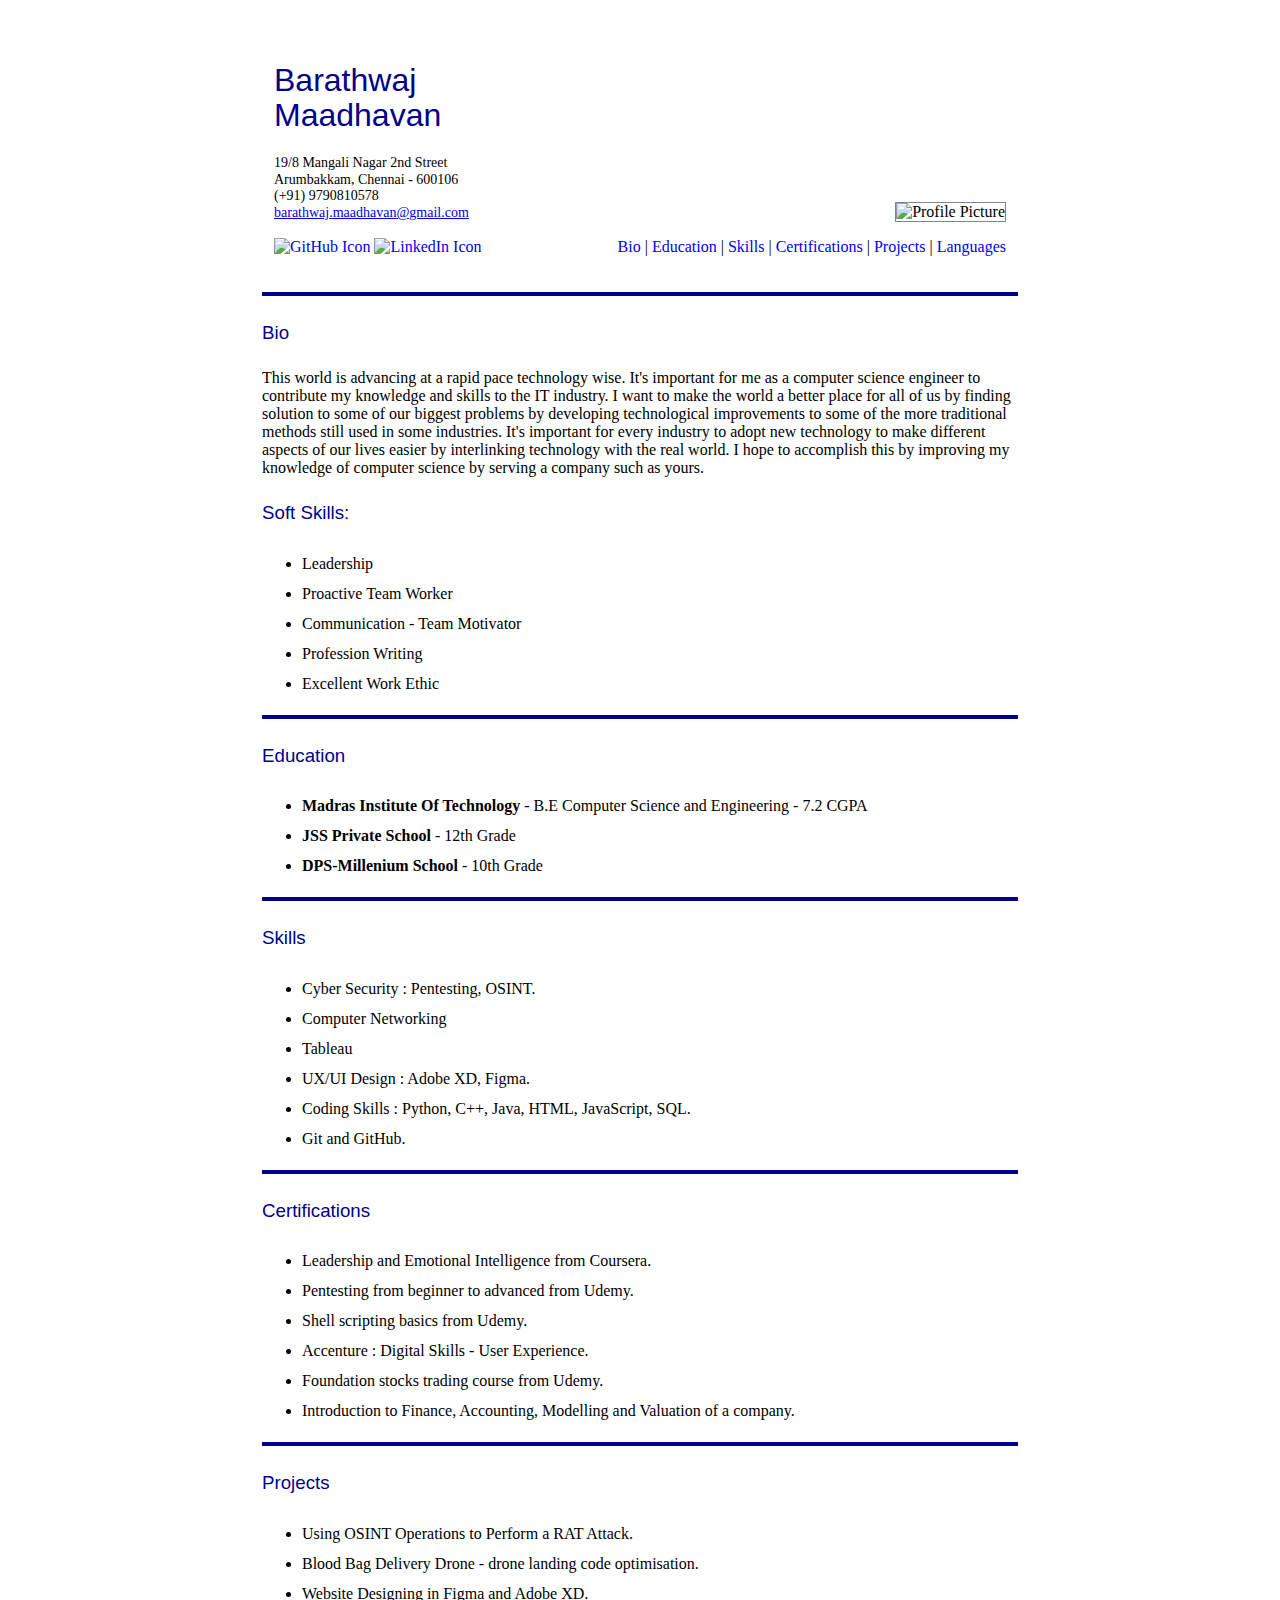
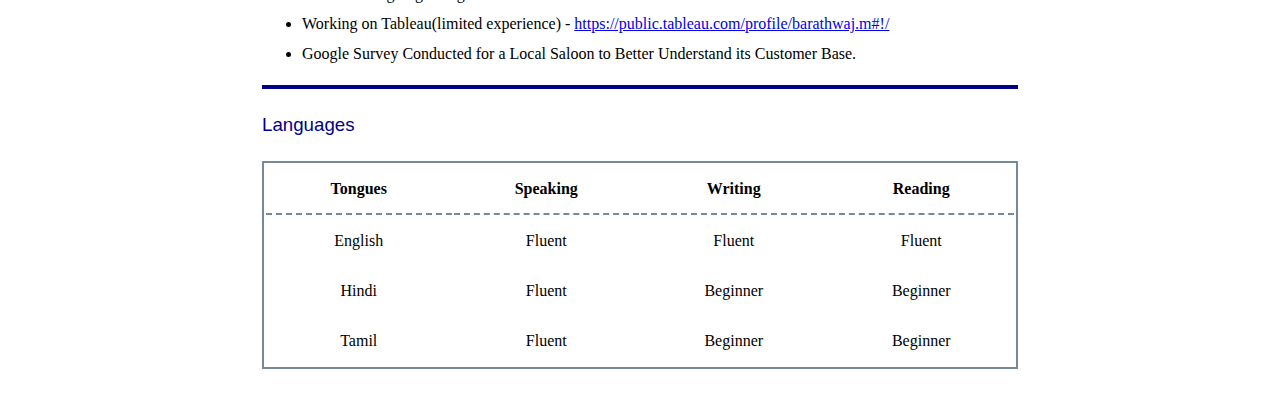
==== commit f1fde4e6: "fixed grades" ====
--- a/index.html
+++ b/index.html
@@ -3,12 +3,10 @@
 
 <head>
   <meta charset="UTF-8" />
-  <meta name="viewport" content="width=device-width, initial-scale=1.0, maximum-scale=1, user-scalable=no">
-  <meta http-equiv="X-UA-Compatible" content="IE-Edge,chrome=1">
-  <meta name="HandheldFriendly" content="true">
+  <meta name="viewport" content="width=device-width, initial-scale=1.0, user-scalable=yes">
   <title>Resumé</title>
   <link rel="stylesheet" href="style.css">
-  <link rel="shortcut icon" href="https://github.com/BossWaj/resume/blob/master/Images/favicon.ico?raw=true"
+  <link rel="shortcut icon" href="https://github.com/BossWaj/resume/blob/master/Images/favicon.png?raw=true"
     type="image/x-icon">
 </head>
 
@@ -90,10 +88,10 @@
           <ul>
             <li>
               <strong>Madras Institute Of Technology</strong> - B.E Computer Science
-              and Engineering - 72 %
+              and Engineering - 7.2 CGPA
             </li>
-            <li><strong>JSS Private School</strong> - 12th Grade - 65 %</li>
-            <li><strong>DPS-Millenium School</strong> - 10th Grade - 78 %</li>
+            <li><strong>JSS Private School</strong> - 12th Grade</li>
+            <li><strong>DPS-Millenium School</strong> - 10th Grade</li>
           </ul>
           <p></p>
           <hr id="twolinegap">
@@ -144,19 +142,19 @@
               </tr>
             </thead>
             <tbody>
-              <tr>
+              <tr class="trr">
                 <td class="tdd">English</td>
                 <td class="tdd">Fluent</td>
                 <td class="tdd">Fluent</td>
                 <td class="tdd">Fluent</td>
               </tr>
-              <tr>
+              <tr class="trr">
                 <td class="tdd">Hindi</td>
                 <td class="tdd">Fluent</td>
                 <td class="tdd">Beginner</td>
                 <td class="tdd">Beginner</td>
               </tr>
-              <tr>
+              <tr class="trr">
                 <td class="tdd">Tamil</td>
                 <td class="tdd">Fluent</td>
                 <td class="tdd">Beginner</td>
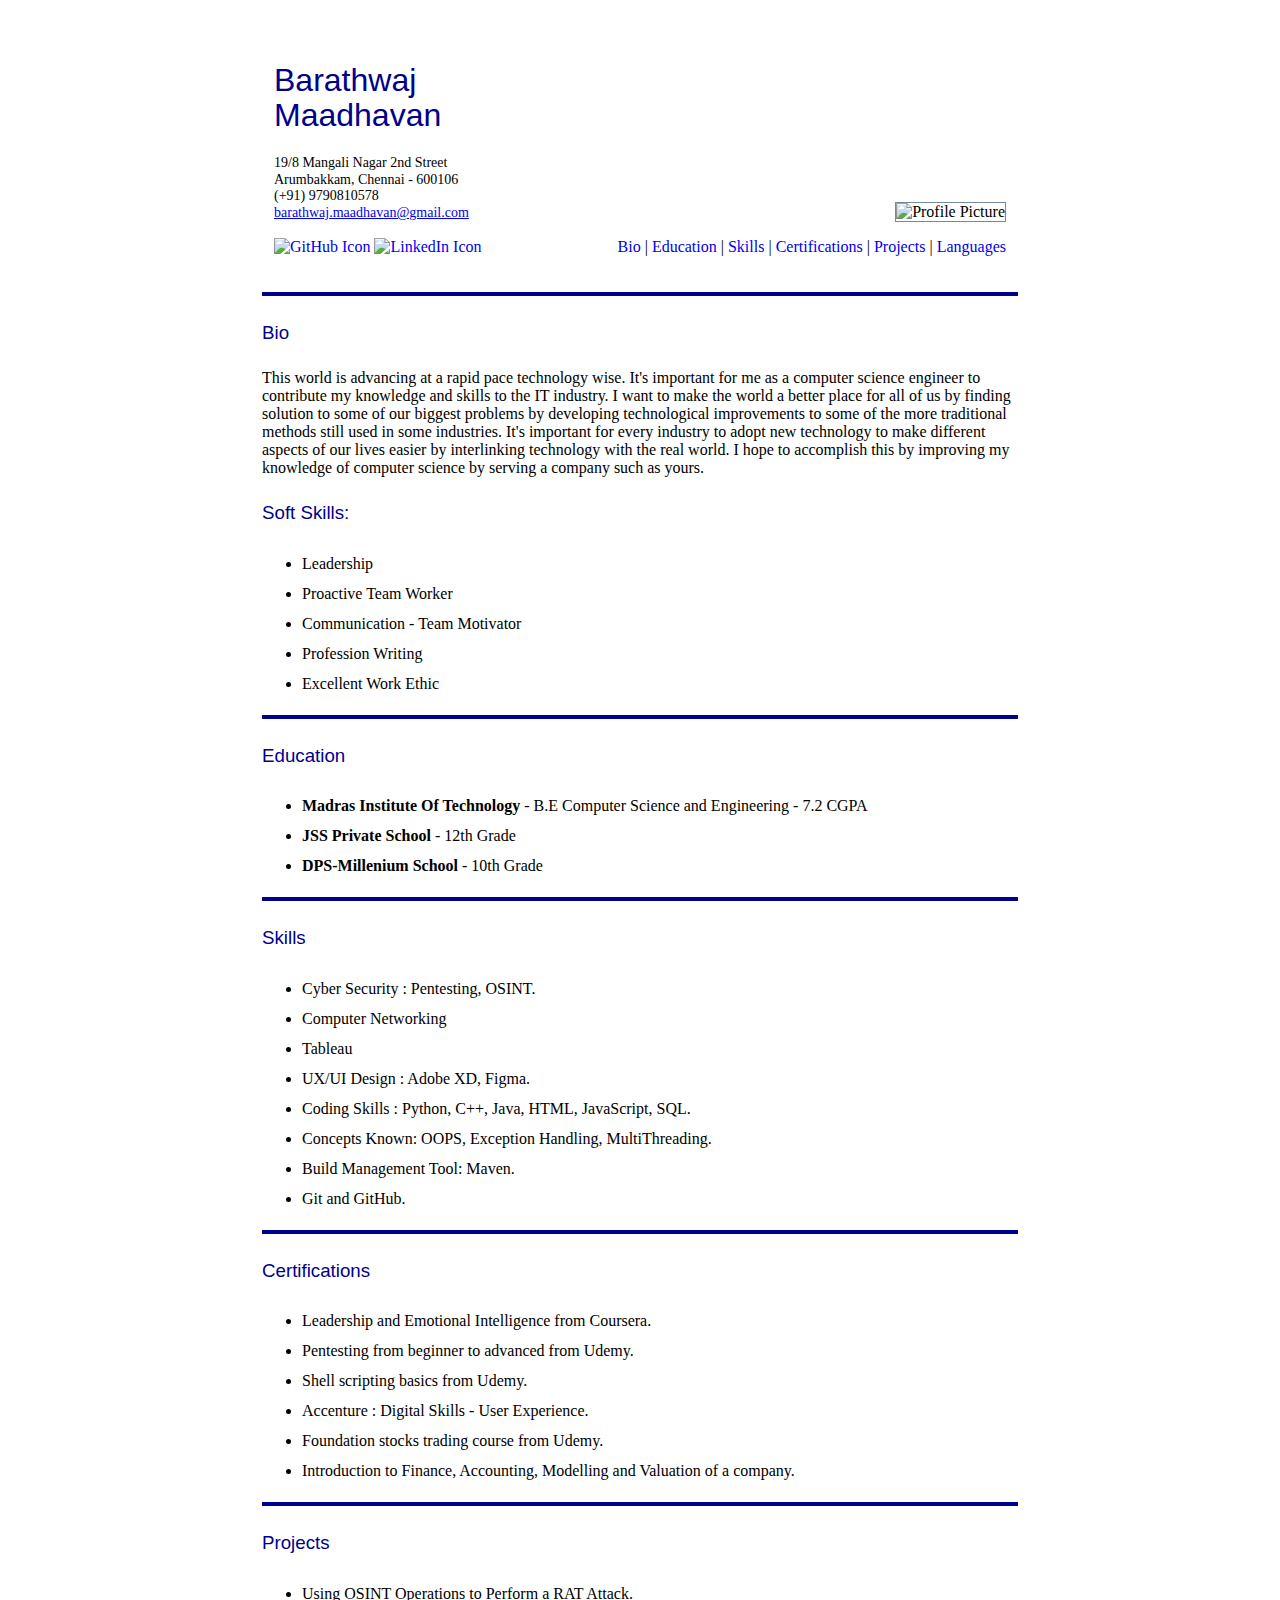
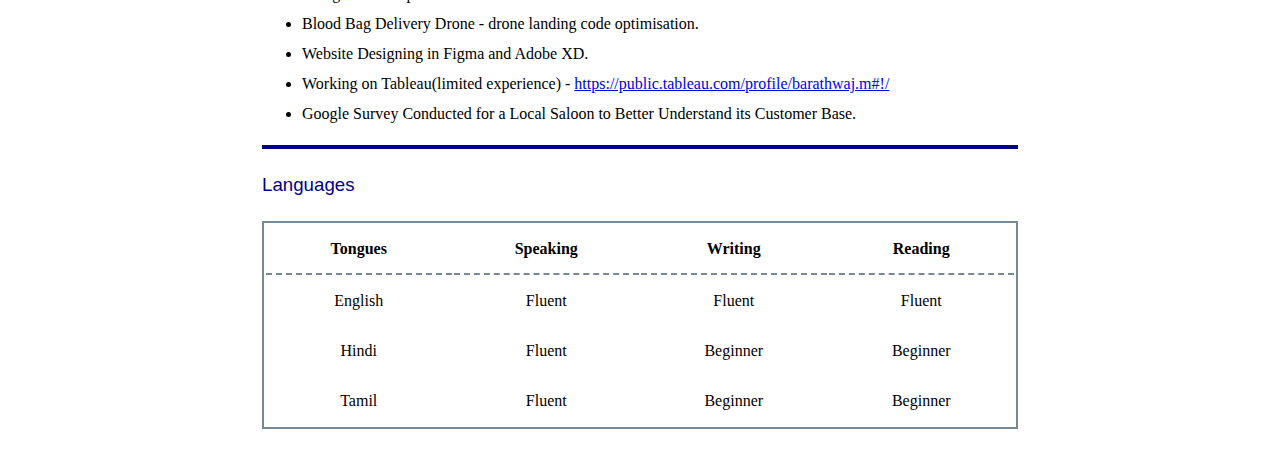
==== commit 538b37e8: "updated resume list" ====
--- a/index.html
+++ b/index.html
@@ -103,6 +103,8 @@
             <li>Tableau</li>
             <li>UX/UI Design : Adobe XD, Figma.</li>
             <li>Coding Skills : Python, C++, Java, HTML, JavaScript, SQL.</li>
+            <li>Concepts Known: OOPS, Exception Handling, MultiThreading.</li>
+            <li>Build Management Tool: Maven.</li>
             <li>Git and GitHub.</li>
           </ul>
           <p></p>
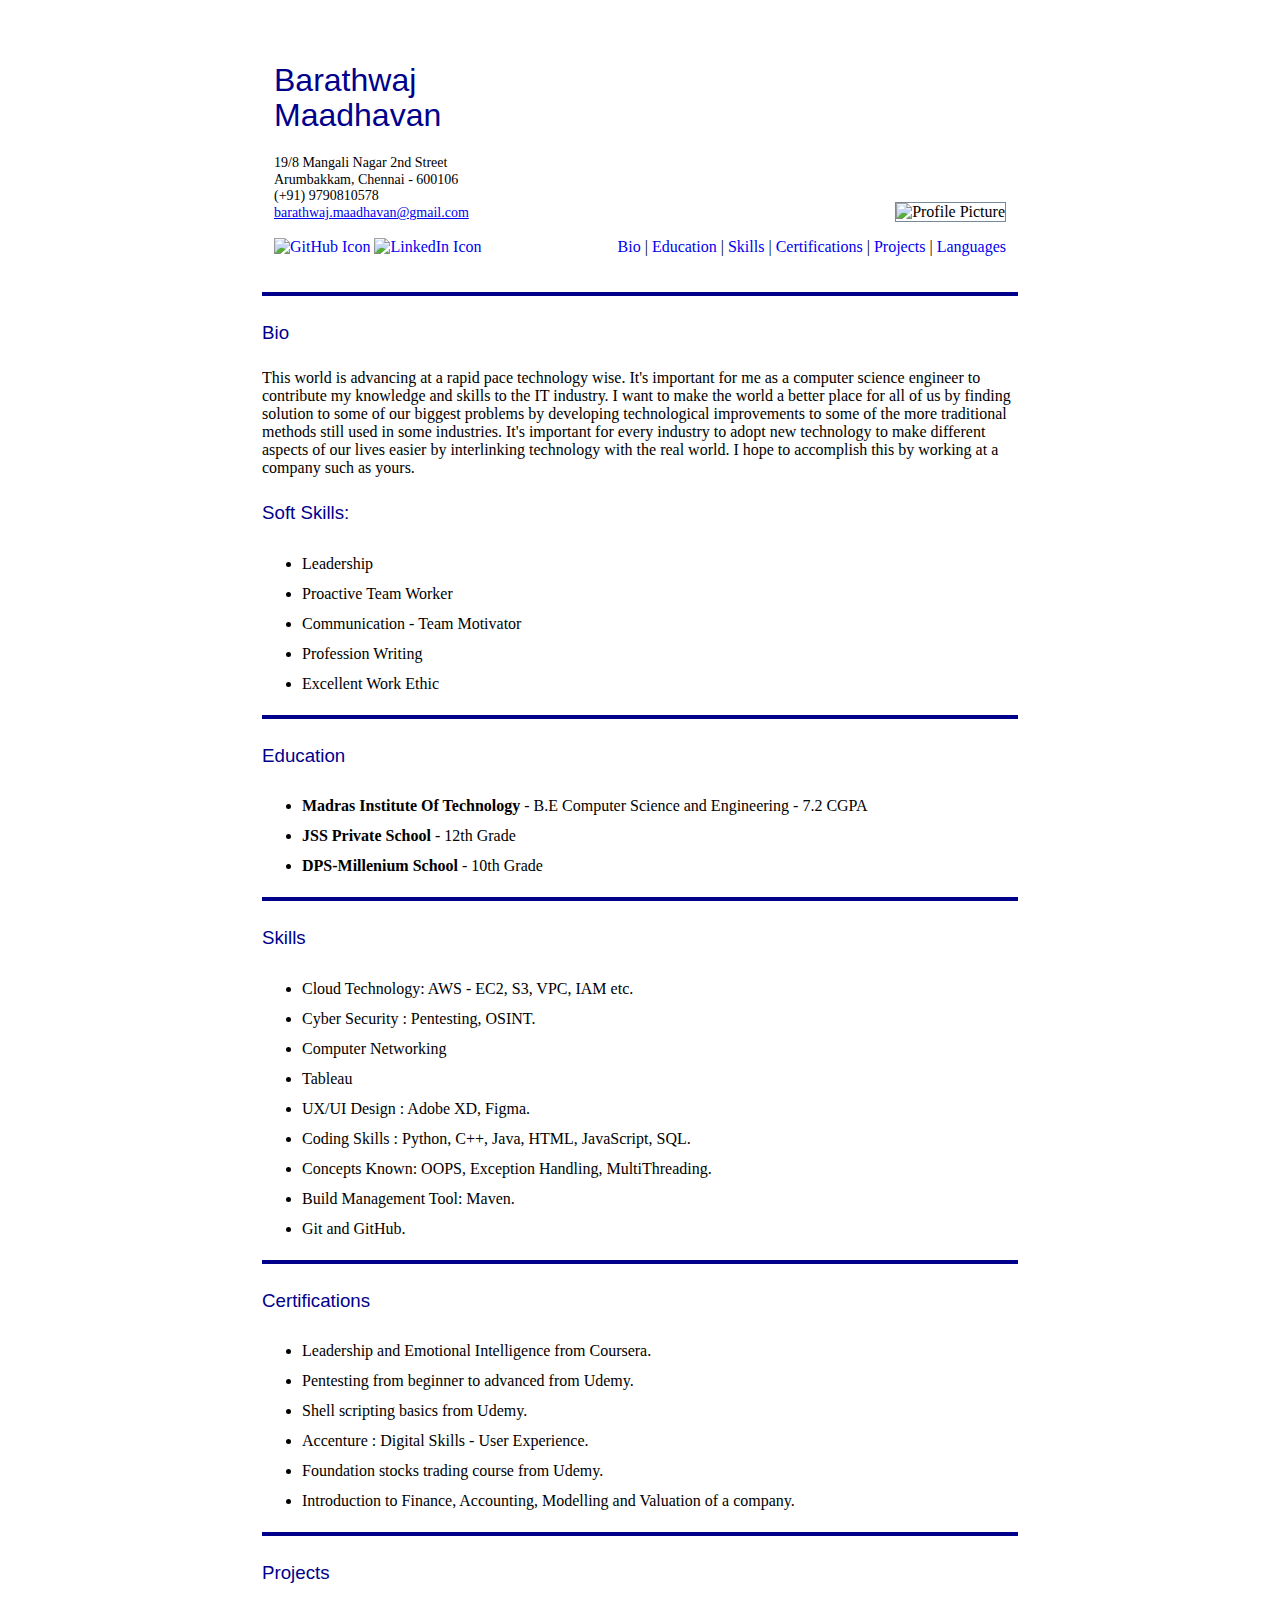
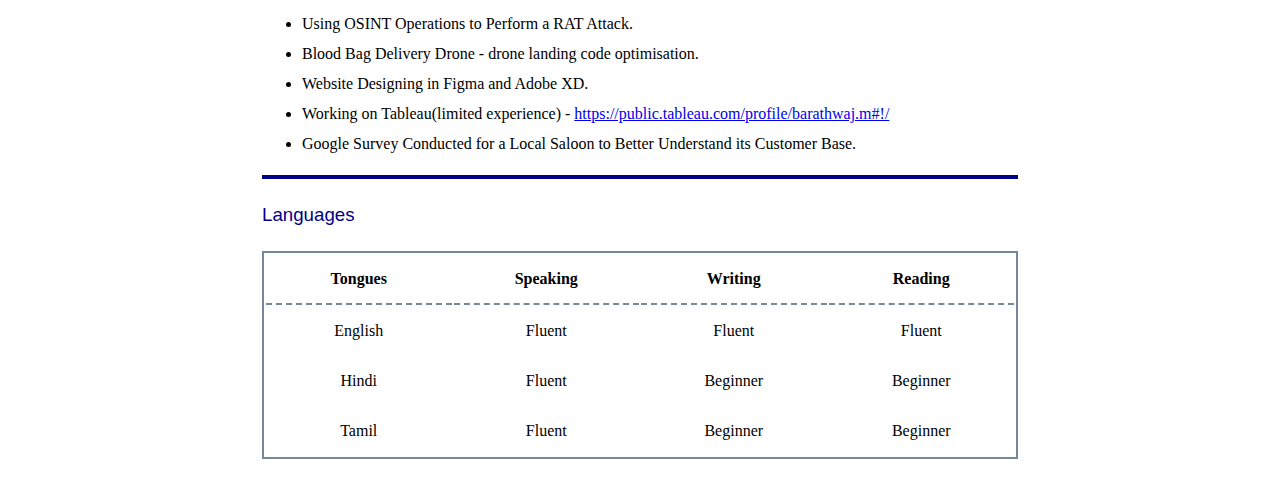
==== commit f07e6064: "Updated resume with AWS and modified bio text." ====
--- a/index.html
+++ b/index.html
@@ -71,7 +71,7 @@
             in some industries.
             It's important for every industry to adopt new technology to make different aspects of our lives easier by
             interlinking technology with the real world.
-            I hope to accomplish this by improving my knowledge of computer science by serving a company such as yours.
+            I hope to accomplish this by working at a company such as yours.
 
             <h3>Soft Skills:</h3>
             <ul>
@@ -98,6 +98,7 @@
           <h3 id="skills">Skills</h3>
           <p></p>
           <ul>
+            <li>Cloud Technology: AWS - EC2, S3, VPC, IAM etc.
             <li>Cyber Security : Pentesting, OSINT.</li>
             <li>Computer Networking</li>
             <li>Tableau</li>
@@ -170,4 +171,4 @@
   </table>
 </body>
 
-</html>+</html>
